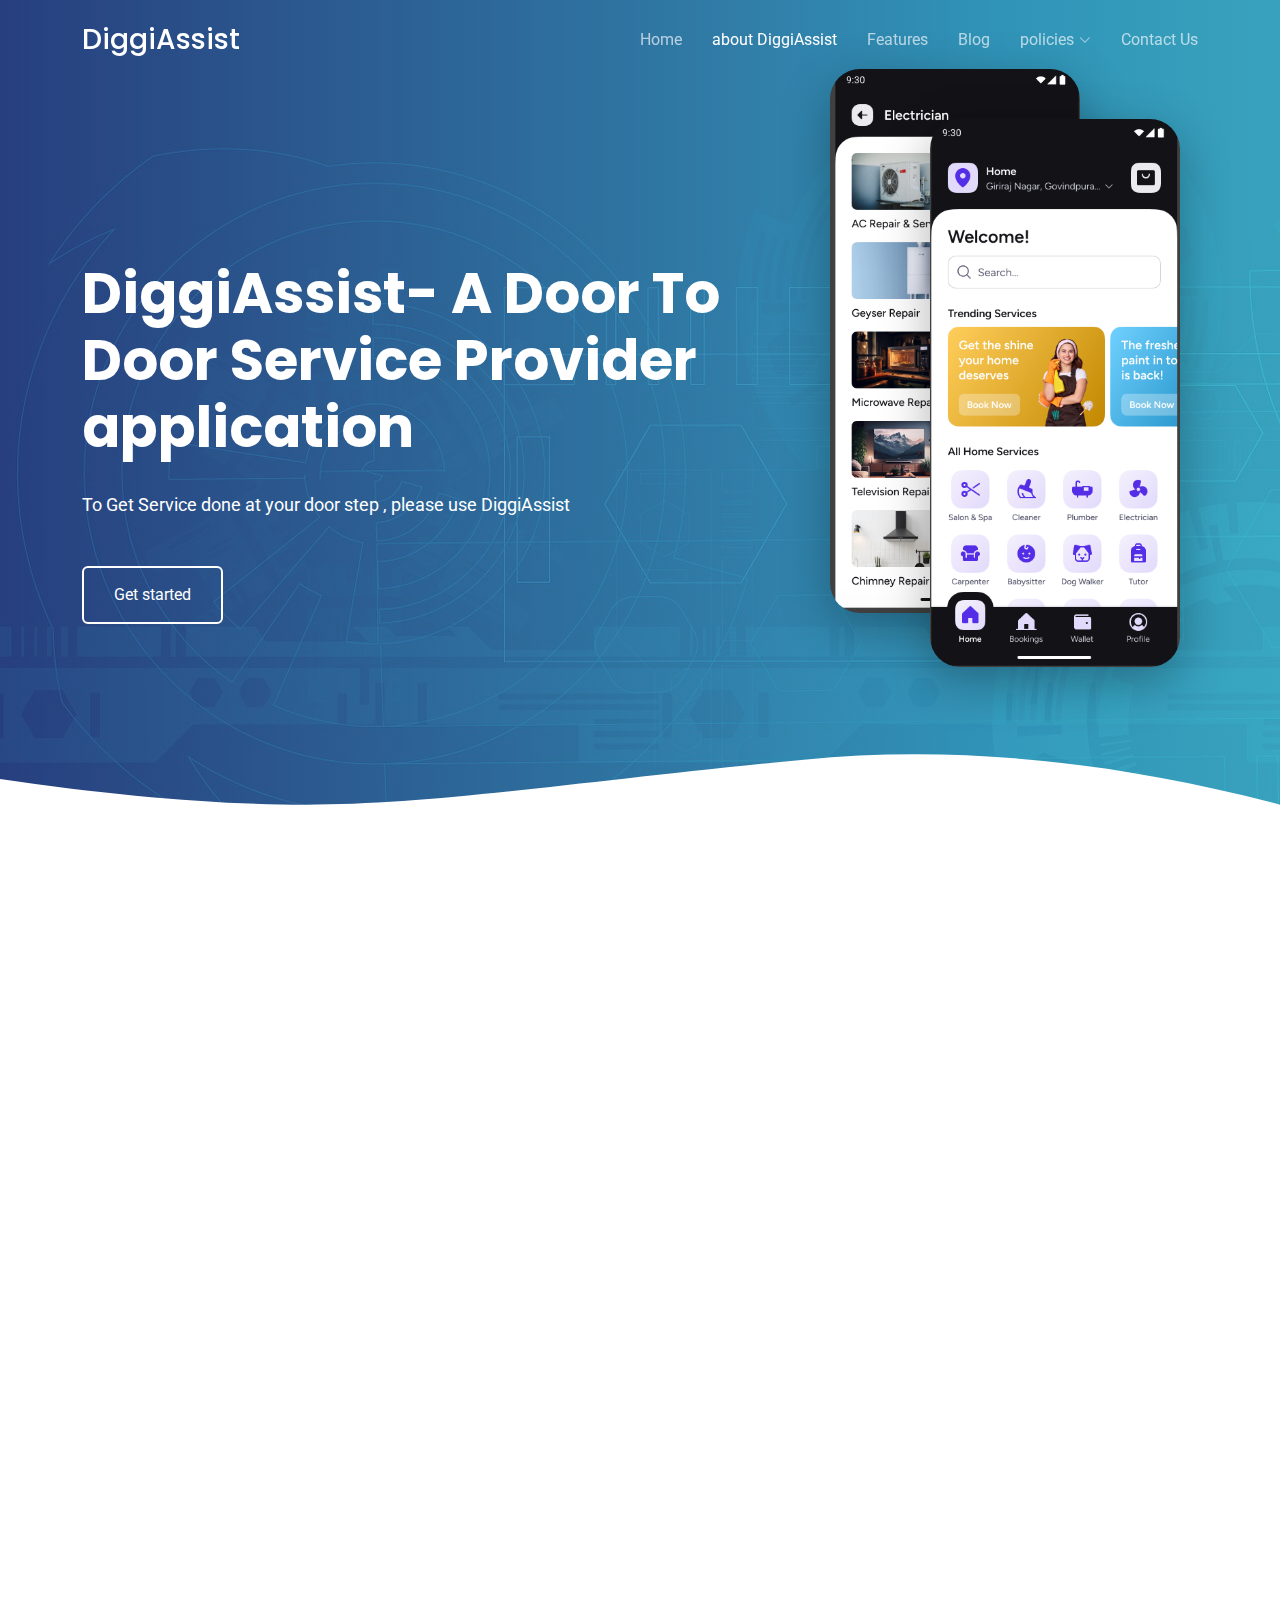
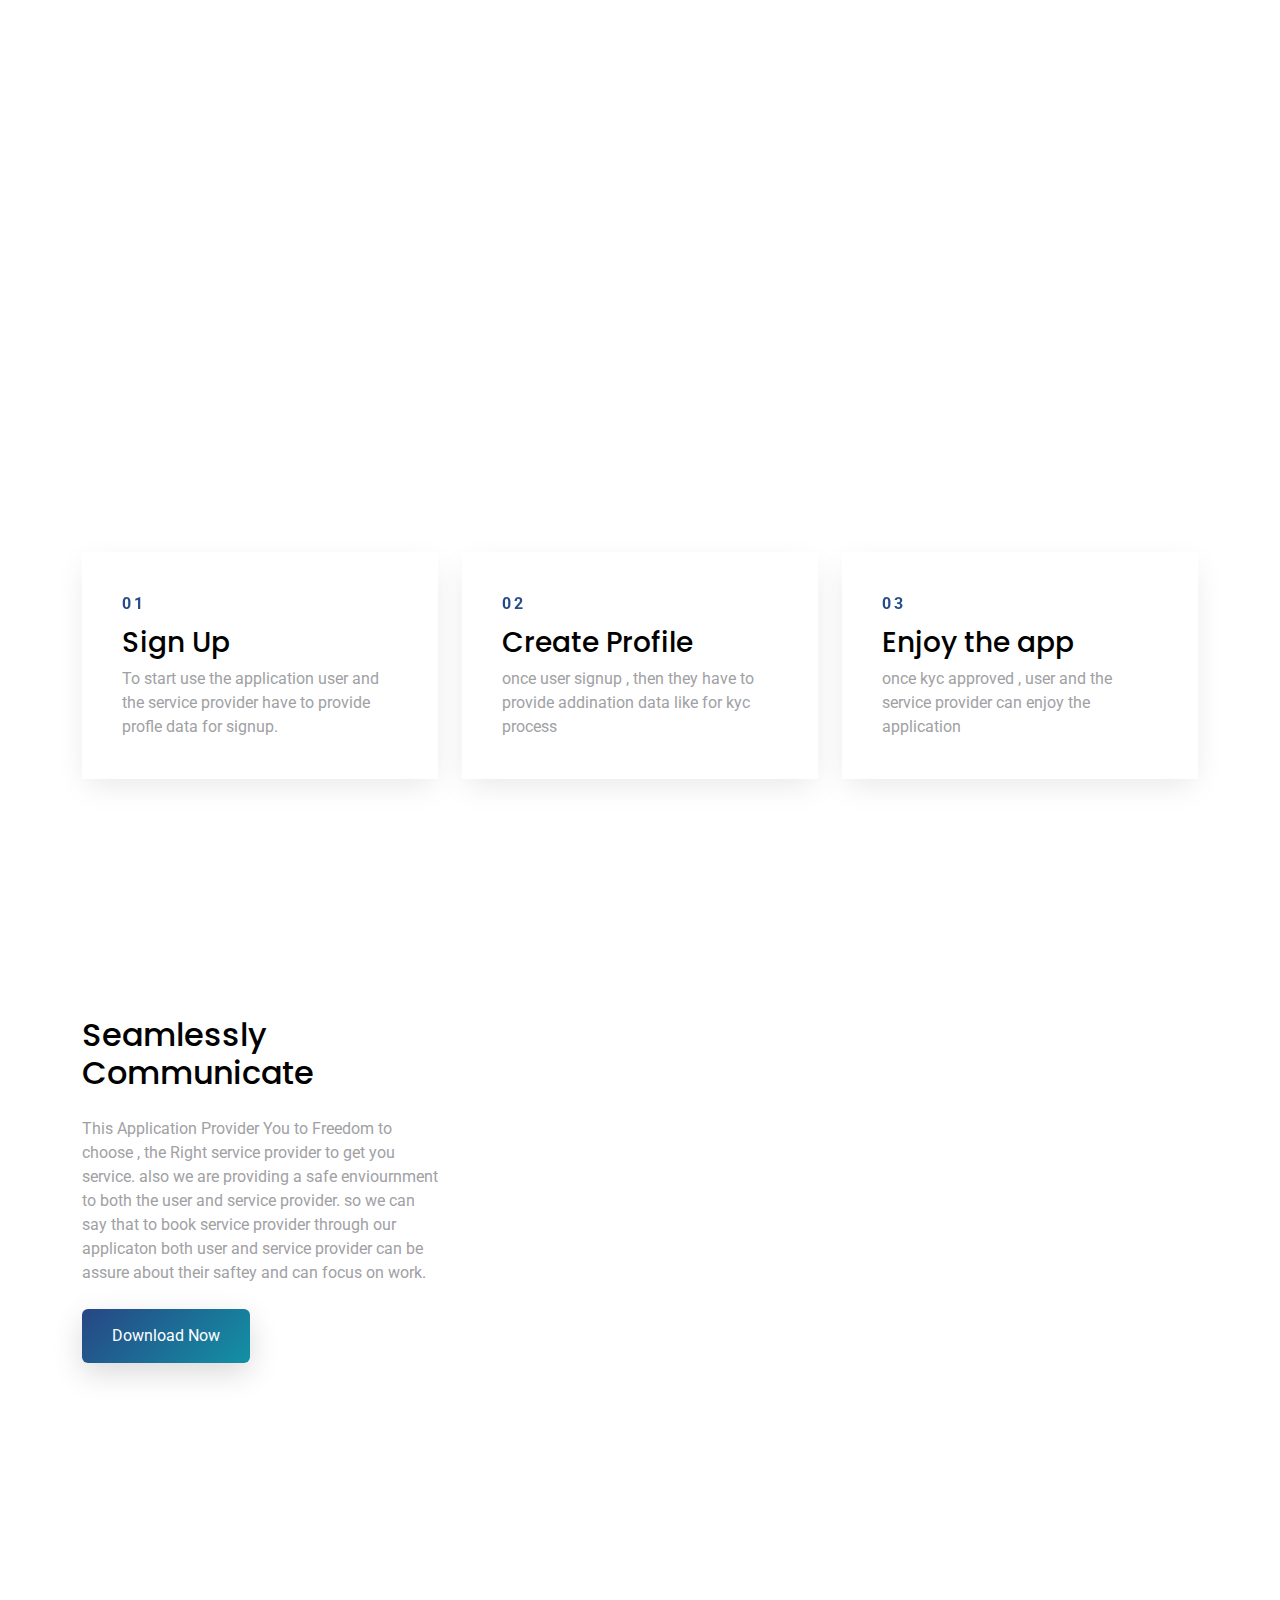
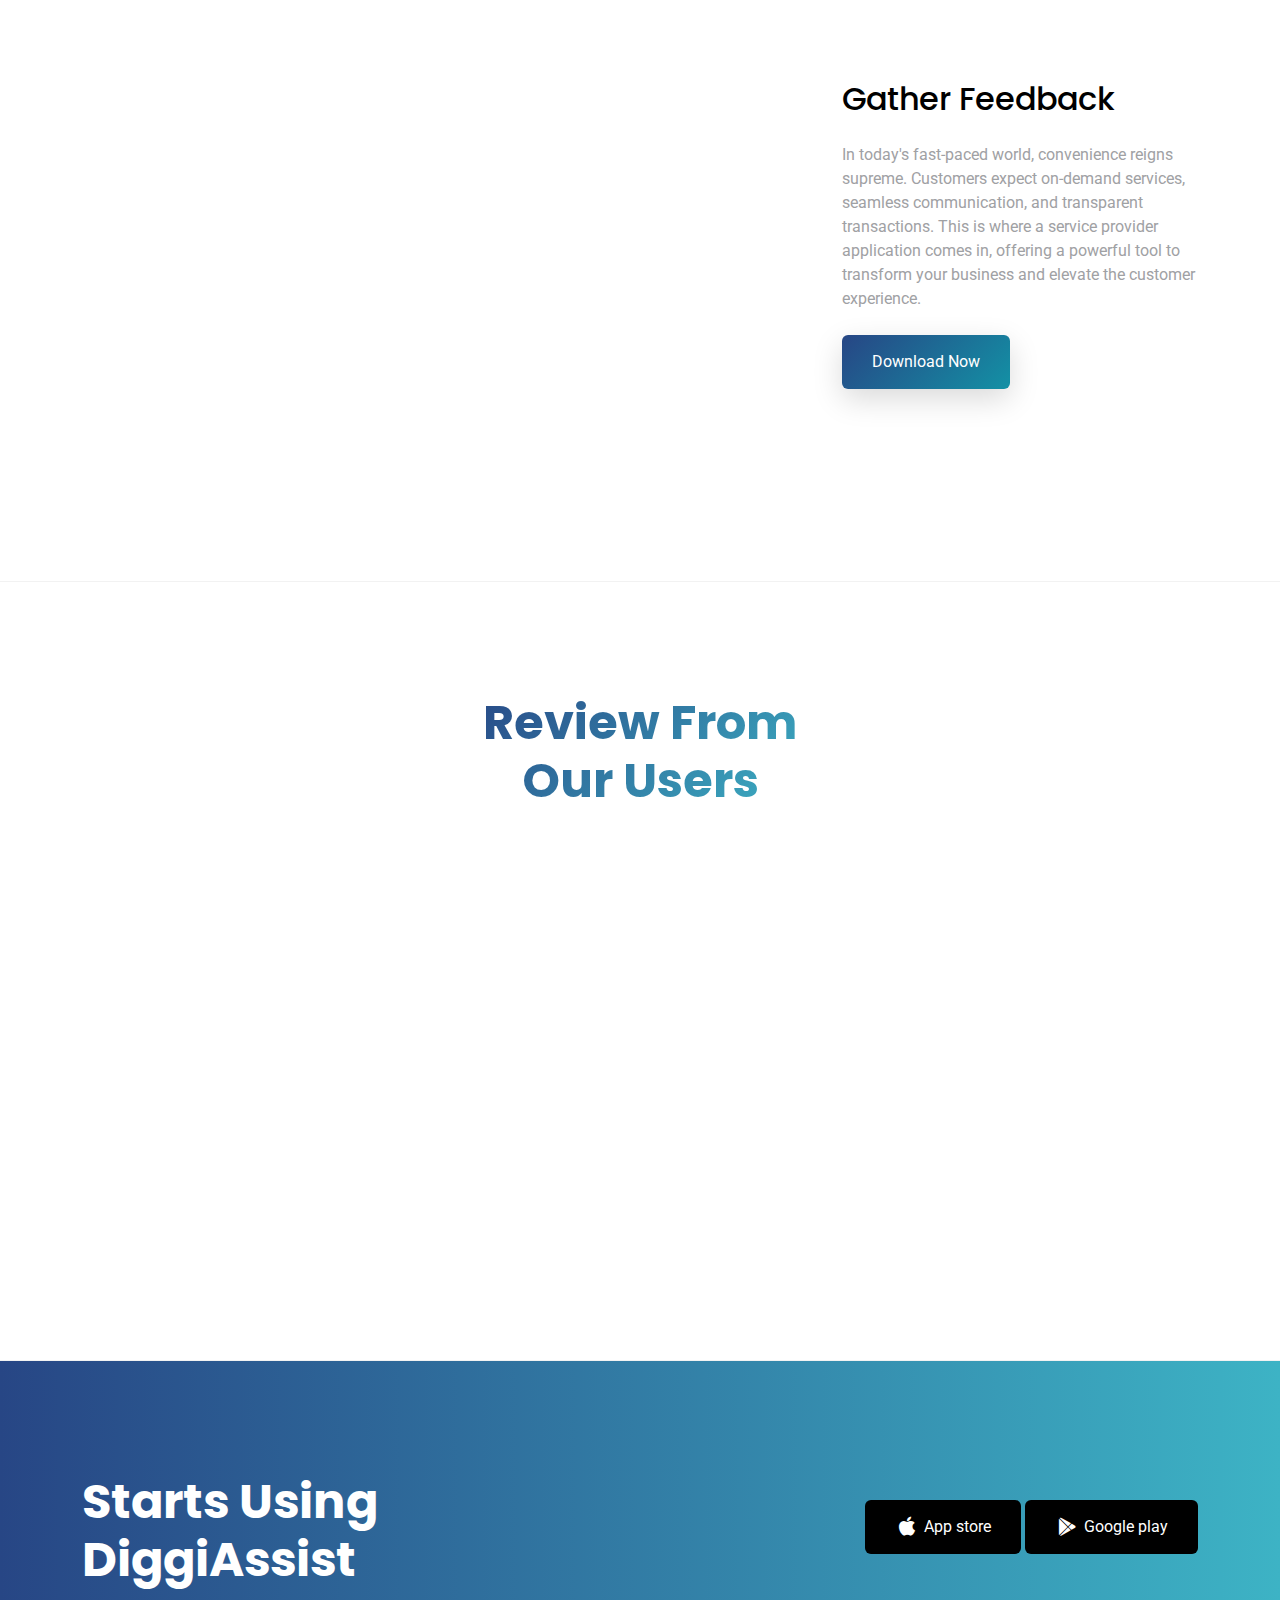
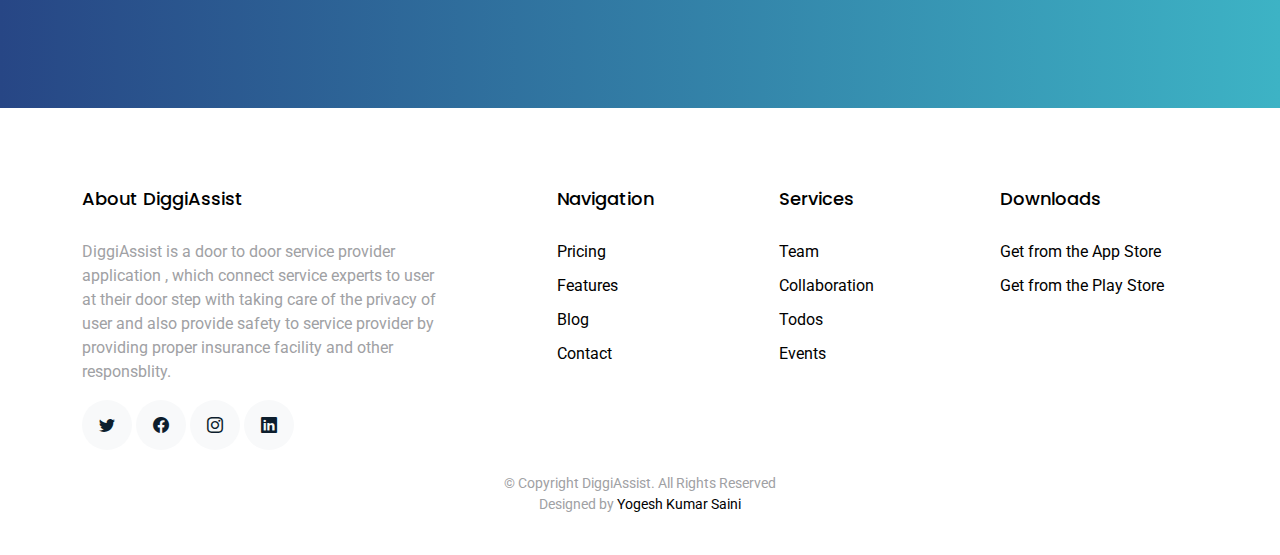
==== index.html @ 4aa97dc8 "uoad" ====
<!DOCTYPE html>
<html lang="en">

<head>
  <meta charset="utf-8">
  <meta content="width=device-width, initial-scale=1.0" name="viewport">

  <title>DiggiAssist - Index</title>
  <meta content="" name="description">
  <meta content="" name="keywords">

  <!-- Favicons -->
  <link href="assets/img/favicon.png" rel="icon">
  <link href="assets/img/apple-touch-icon.png" rel="apple-touch-icon">

  <!-- Google Fonts -->
  <link href="https://fonts.googleapis.com/css?family=Roboto:300,300i,400,400i,500,500i,600,600i,700,700i|Poppins:300,300i,400,400i,500,500i,600,600i,700,700i" rel="stylesheet">

  <!-- Vendor CSS Files -->
  <link href="assets/vendor/aos/aos.css" rel="stylesheet">
  <link href="assets/vendor/bootstrap/css/bootstrap.min.css" rel="stylesheet">
  <link href="assets/vendor/bootstrap-icons/bootstrap-icons.css" rel="stylesheet">
  <link href="assets/vendor/boxicons/css/boxicons.min.css" rel="stylesheet">
  <link href="assets/vendor/swiper/swiper-bundle.min.css" rel="stylesheet">

  <!-- Template Main CSS File -->
  <link href="assets/css/style.css" rel="stylesheet">

  <!-- =======================================================
  * Template Name: SoftLand
  * Template URL: https://bootstrapmade.com/softland-bootstrap-app-landing-page-template/
  * Updated: Mar 17 2024 with Bootstrap v5.3.3
  * Author: BootstrapMade.com
  * License: https://bootstrapmade.com/license/
  ======================================================== -->
</head>

<body>

  <!-- ======= Header ======= -->
  <header id="header" class="fixed-top d-flex align-items-center">
    <div class="container d-flex justify-content-between align-items-center">

      <div class="logo">
        <h1><a href="index1.html">DiggiAssist</a></h1>
        <!-- Uncomment below if you prefer to use an image logo -->
        <!-- <a href="index.html"><img src="assets/img/logo.png" alt="" class="img-fluid"></a>-->
      </div>

      <nav id="navbar" class="navbar">
        <ul>
          <li><a class="" href="index.html">Home</a></li>
          <li><a class="active" href="about DiggiAssist.html">about DiggiAssist</a></li>
          <li><a href="features1.html">Features</a></li>
          
          <li><a href="blog1.html">Blog</a></li>
          <li class="dropdown"><a href="#"><span>policies</span> <i class="bi bi-chevron-down"></i></a>
            
             <ul>  
              <li><a href="Terms and condition.html">Terms And Conditions</a></li>
              <li><a href="privacy-policies.html">Privacy Policies </a></li>
              <li><a href="refundandcancelation.pdf">Refund And Cancelation</a></li>
              <li><a href="shiping and delivery.html">Shiping And Delivery </a></li>
              <li><a href="cookies.html">cookies</a></li>
            </ul>
          </li>
          <li><a href="contact1.html">Contact Us</a></li>
        </ul>
        <i class="bi bi-list mobile-nav-toggle"></i>
      </nav><!-- .navbar -->

    </div>
  </header><!-- End Header -->

  <!-- ======= Hero Section ======= -->
  <section class="hero-section" id="hero">

    <div class="wave">

      <svg width="100%" height="355px" viewBox="0 0 1920 355" version="1.1" xmlns="http://www.w3.org/2000/svg" xmlns:xlink="http://www.w3.org/1999/xlink">
        <g id="Page-1" stroke="none" stroke-width="1" fill="none" fill-rule="evenodd">
          <g id="Apple-TV" transform="translate(0.000000, -402.000000)" fill="#FFFFFF">
            <path d="M0,439.134243 C175.04074,464.89273 327.944386,477.771974 458.710937,477.771974 C654.860765,477.771974 870.645295,442.632362 1205.9828,410.192501 C1429.54114,388.565926 1667.54687,411.092417 1920,477.771974 L1920,757 L1017.15166,757 L0,757 L0,439.134243 Z" id="Path"></path>
          </g>
        </g>
      </svg>

    </div>

    <div class="container">
      <div class="row align-items-center">
        <div class="col-12 hero-text-image">
          <div class="row">
            <div class="col-lg-8 text-center text-lg-start">
              <h1 data-aos="fade-right">DiggiAssist- A Door To Door Service Provider application</h1>
              <p class="mb-5" data-aos="fade-right" data-aos-delay="100">To Get Service done at your door step , please use DiggiAssist</p>
              <p data-aos="fade-right" data-aos-delay="200" data-aos-offset="-500"><a href="#" class="btn btn-outline-white">Get started</a></p>
            </div>
            <div class="col-lg-4 iphone-wrap">
              <img src="assets/img/phone_1.png" alt="Image" class="phone-1" data-aos="fade-right">
              <img src="assets/img/phone_2.png" alt="Image" class="phone-2" data-aos="fade-right" data-aos-delay="200">
            </div>
          </div>
        </div>
      </div>
    </div>

  </section><!-- End Hero -->

  <main id="main">

    <!-- ======= Home Section ======= -->
    <section class="section">
      <div class="container">

        <div class="row justify-content-center text-center mb-5">
          <div class="col-md-5" data-aos="fade-up">
            <h2 class="section-heading">Save your time to using DiggiAssist</h2>
          </div>
        </div>

        <div class="row">
          <div class="col-md-4" data-aos="fade-up" data-aos-delay="">
            <div class="feature-1 text-center">
              <div class="wrap-icon icon-1">
                <i class="bi bi-people"></i>
              </div>
              <h3 class="mb-3">Explore Our Team</h3>
              <p>Our Team is dedicated To Provide Best And Secure service to customer and providing work to service proiders</p>
            </div>
          </div>
          <div class="col-md-4" data-aos="fade-up" data-aos-delay="100">
            <div class="feature-1 text-center">
              <div class="wrap-icon icon-1">
                <i class="bi bi-brightness-high"></i>
              </div>
              <h3 class="mb-3">Digital Whiteboard</h3>
              <p>Our Aim to provide a safe enviournment to both the user and service provider.</p>
            </div>
          </div>
          <div class="col-md-4" data-aos="fade-up" data-aos-delay="200">
            <div class="feature-1 text-center">
              <div class="wrap-icon icon-1">
                <i class="bi bi-bar-chart"></i>
              </div>
              <h3 class="mb-3">Design To Development</h3>
              <p>Now user don't need to go any where to get service done , they can avail at door step.</p>
            </div>
          </div>
        </div>

      </div>
    </section>

    <section class="section">

      <div class="container">
        <div class="row justify-content-center text-center mb-5" data-aos="fade">
          <div class="col-md-6 mb-5">
            <img src="assets/img/undraw_svg_1.svg" alt="Image" class="img-fluid">
          </div>
        </div>

        <div class="row">
          <div class="col-md-4">
            <div class="step">
              <span class="number">01</span>
              <h3>Sign Up</h3>
              <p>To start use the application user and the service provider have to provide profle data for signup. </p>
            </div>
          </div>
          <div class="col-md-4">
            <div class="step">
              <span class="number">02</span>
              <h3>Create Profile</h3>
              <p>once user signup , then they have to provide addination data like for kyc process</p>
            </div>
          </div>
          <div class="col-md-4">
            <div class="step">
              <span class="number">03</span>
              <h3>Enjoy the app</h3>
              <p>once kyc approved , user and the service provider can enjoy the application</p>
            </div>
          </div>
        </div>
      </div>

    </section>

    <section class="section">
      <div class="container">
        <div class="row align-items-center">
          <div class="col-md-4 me-auto">
            <h2 class="mb-4">Seamlessly Communicate</h2>
            <p class="mb-4">This Application Provider You to Freedom to choose , the Right service provider to get you service.  also we are providing a safe enviournment to both the user and service provider. so we can say that to book service provider through our applicaton both user and service provider can be assure about their saftey and can focus on work.</p>
            <p><a href="#" class="btn btn-primary">Download Now</a></p>
          </div>
          <div class="col-md-6" data-aos="fade-left">
            <img src="assets/img/undraw_svg_2.svg" alt="Image" class="img-fluid">
          </div>
        </div>
      </div>
    </section>

    <section class="section">
      <div class="container">
        <div class="row align-items-center">
          <div class="col-md-4 ms-auto order-2">
            <h2 class="mb-4">Gather Feedback</h2>
            <p class="mb-4">In today's fast-paced world, convenience reigns supreme. Customers expect on-demand services, seamless communication, and transparent transactions. This is where a service provider application comes in, offering a powerful tool to transform your business and elevate the customer experience.</p>
            <p><a href="#" class="btn btn-primary">Download Now</a></p>
          </div>
          <div class="col-md-6" data-aos="fade-right">
            <img src="assets/img/undraw_svg_3.svg" alt="Image" class="img-fluid">
          </div>
        </div>
      </div>
    </section>

    <!-- ======= Testimonials Section ======= -->
    <section class="section border-top border-bottom">
      <div class="container">
        <div class="row justify-content-center text-center mb-5">
          <div class="col-md-4">
            <h2 class="section-heading">Review From Our Users</h2>
          </div>
        </div>
        <div class="row justify-content-center text-center">
          <div class="col-md-7">

            <div class="testimonials-slider swiper" data-aos="fade-up" data-aos-delay="100">
              <div class="swiper-wrapper">

                <div class="swiper-slide">
                  <div class="review text-center">
                    <p class="stars">
                      <span class="bi bi-star-fill"></span>
                      <span class="bi bi-star-fill"></span>
                      <span class="bi bi-star-fill"></span>
                      <span class="bi bi-star-fill"></span>
                      <span class="bi bi-star-fill muted"></span>
                    </p>
                    <h3>Excellent App!</h3>
                    <blockquote>
                      <p> This is a great app in the age of today, evrything is going to be automaticaly and the best part is that , this app doesn't work on commission , and that be gonna positive part of system. also this applictaon take care of user and service provider by providing safty and privacy.</p>
                    </blockquote>

                    <p class="review-user">
                      <img src="assets/img/person_1.jpg" alt="Image" class="img-fluid rounded-circle mb-3">
                      <span class="d-block">
                        <span class="text-black">Jean Doe</span>, &mdash; App User
                      </span>
                    </p>

                  </div>
                </div><!-- End testimonial item -->

                <div class="swiper-slide">
                  <div class="review text-center">
                    <p class="stars">
                      <span class="bi bi-star-fill"></span>
                      <span class="bi bi-star-fill"></span>
                      <span class="bi bi-star-fill"></span>
                      <span class="bi bi-star-fill"></span>
                      <span class="bi bi-star-fill muted"></span>
                    </p>
                    <h3>This App is easy to use!</h3>
                    <blockquote>
                      <p>Application is designed in such a way that , any user can access the service and also any service provider can use of it. the best part of the app is , doesn't work on commission system , and i think that's is a great work.</p>
                    </blockquote>

                    <p class="review-user">
                      <img src="assets/img/person_2.jpg" alt="Image" class="img-fluid rounded-circle mb-3">
                      <span class="d-block">
                        <span class="text-black">Johan Smith</span>, &mdash; App User
                      </span>
                    </p>

                  </div>
                </div><!-- End testimonial item -->

                <div class="swiper-slide">
                  <div class="review text-center">
                    <p class="stars">
                      <span class="bi bi-star-fill"></span>
                      <span class="bi bi-star-fill"></span>
                      <span class="bi bi-star-fill"></span>
                      <span class="bi bi-star-fill"></span>
                      <span class="bi bi-star-fill muted"></span>
                    </p>
                    <h3>Awesome functionality!</h3>
                    <blockquote>
                      <p>Functionality of the application is preety much better then all the other competator , very user friendly application and also faster service provider with all the saftey and privacy. i like the app very much.</p>
                    </blockquote>

                    <p class="review-user">
                      <img src="assets/img/person_3.jpg" alt="Image" class="img-fluid rounded-circle mb-3">
                      <span class="d-block">
                        <span class="text-black">Jean Thunberg</span>, &mdash; App User
                      </span>
                    </p>

                  </div>
                </div><!-- End testimonial item -->

              </div>
              <div class="swiper-pagination"></div>
            </div>
          </div>
        </div>
      </div>
    </section><!-- End Testimonials Section -->

    <!-- ======= CTA Section ======= -->
    <section class="section cta-section">
      <div class="container">
        <div class="row align-items-center">
          <div class="col-md-6 me-auto text-center text-md-start mb-5 mb-md-0">
            <h2>Starts Using DiggiAssist</h2>
          </div>
          <div class="col-md-5 text-center text-md-end">
            <p><a href="#" class="btn d-inline-flex align-items-center"><i class="bx bxl-apple"></i><span>App store</span></a> <a href="#" class="btn d-inline-flex align-items-center"><i class="bx bxl-play-store"></i><span>Google play</span></a></p>
          </div>
        </div>
      </div>
    </section><!-- End CTA Section -->

  </main><!-- End #main -->

  <!-- ======= Footer ======= -->
  <footer class="footer" role="contentinfo">
    <div class="container">
      <div class="row">
        <div class="col-md-4 mb-4 mb-md-0">
          <h3>About DiggiAssist</h3>
          <p>DiggiAssist is  a door to door service provider application , which connect service experts to user at their door step with taking care of the privacy of user and also provide safety to service provider by providing proper insurance facility and other responsblity.</p>
          <p class="social">
            <a href="https://x.com/DIGITALWAVEI?s=09"><span class="bi bi-twitter"></span></a>
            <a href="https://www.facebook.com/profile.php?id=61555750777373&mibextid=ZbWKwL"><span class="bi bi-facebook"></span></a>
            <a href="https://www.instagram.com/digital_wave_it?igsh=MWczNmkwZnZobHl3Yw=="><span class="bi bi-instagram"></span></a>
            <a href="https://www.linkedin.com/company/102548376/admin/?lipi=urn%3Ali%3Apage%3Ad_flagship3_feed%3Bjs6SmrUKQ1G0FUFpfQkkgg%3D%3D"><span class="bi bi-linkedin"></span></a>
          </p>
        </div>
        <div class="col-md-7 ms-auto">
          <div class="row site-section pt-0">
            <div class="col-md-4 mb-4 mb-md-0">
              <h3>Navigation</h3>
              <ul class="list-unstyled">
                <li><a href="#">Pricing</a></li>
                <li><a href="#">Features</a></li>
                <li><a href="#">Blog</a></li>
                <li><a href="#">Contact</a></li>
              </ul>
            </div>
            <div class="col-md-4 mb-4 mb-md-0">
              <h3>Services</h3>
              <ul class="list-unstyled">
                <li><a href="#">Team</a></li>
                <li><a href="#">Collaboration</a></li>
                <li><a href="#">Todos</a></li>
                <li><a href="#">Events</a></li>
              </ul>
            </div>
            <div class="col-md-4 mb-4 mb-md-0">
              <h3>Downloads</h3>
              <ul class="list-unstyled">
                <li><a href="#">Get from the App Store</a></li>
                <li><a href="#">Get from the Play Store</a></li>
              </ul>
            </div>
          </div>
        </div>
      </div>

      <div class="row justify-content-center text-center">
        <div class="col-md-7">
          <p class="copyright">&copy; Copyright DiggiAssist. All Rights Reserved</p>
          <div class="credits">
            <!--
            All the links in the footer should remain intact.
            You can delete the links only if you purchased the pro version.
            Licensing information: https://bootstrapmade.com/license/
            Purchase the pro version with working PHP/AJAX contact form: https://bootstrapmade.com/buy/?theme=SoftLand
          -->
            Designed by <a href="#">Yogesh Kumar Saini</a>
          </div>
        </div>
      </div>

    </div>
  </footer>

  <a href="#" class="back-to-top d-flex align-items-center justify-content-center"><i class="bi bi-arrow-up-short"></i></a>

  <!-- Vendor JS Files -->
  <script src="assets/vendor/aos/aos.js"></script>
  <script src="assets/vendor/bootstrap/js/bootstrap.bundle.min.js"></script>
  <script src="assets/vendor/swiper/swiper-bundle.min.js"></script>
  <script src="assets/vendor/php-email-form/validate.js"></script>

  <!-- Template Main JS File -->
  <script src="assets/js/main.js"></script>

</body>

</html>
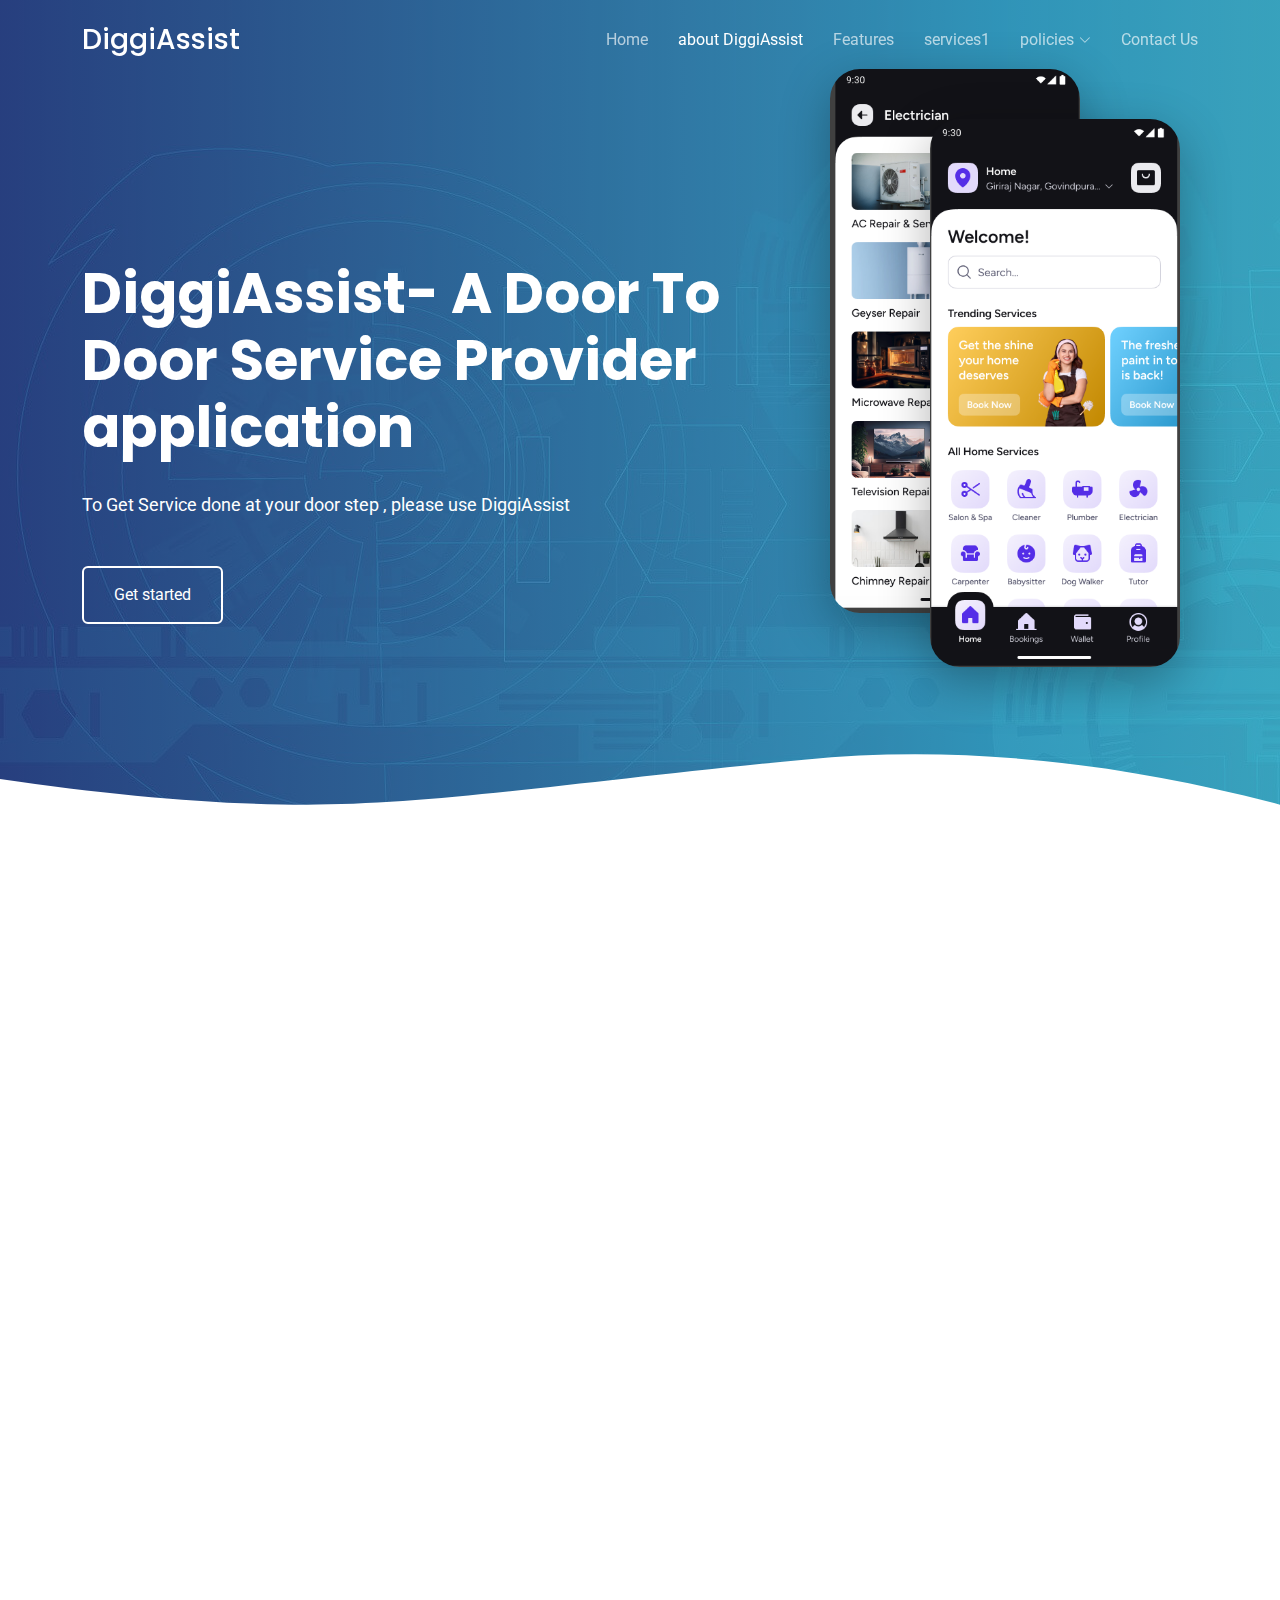
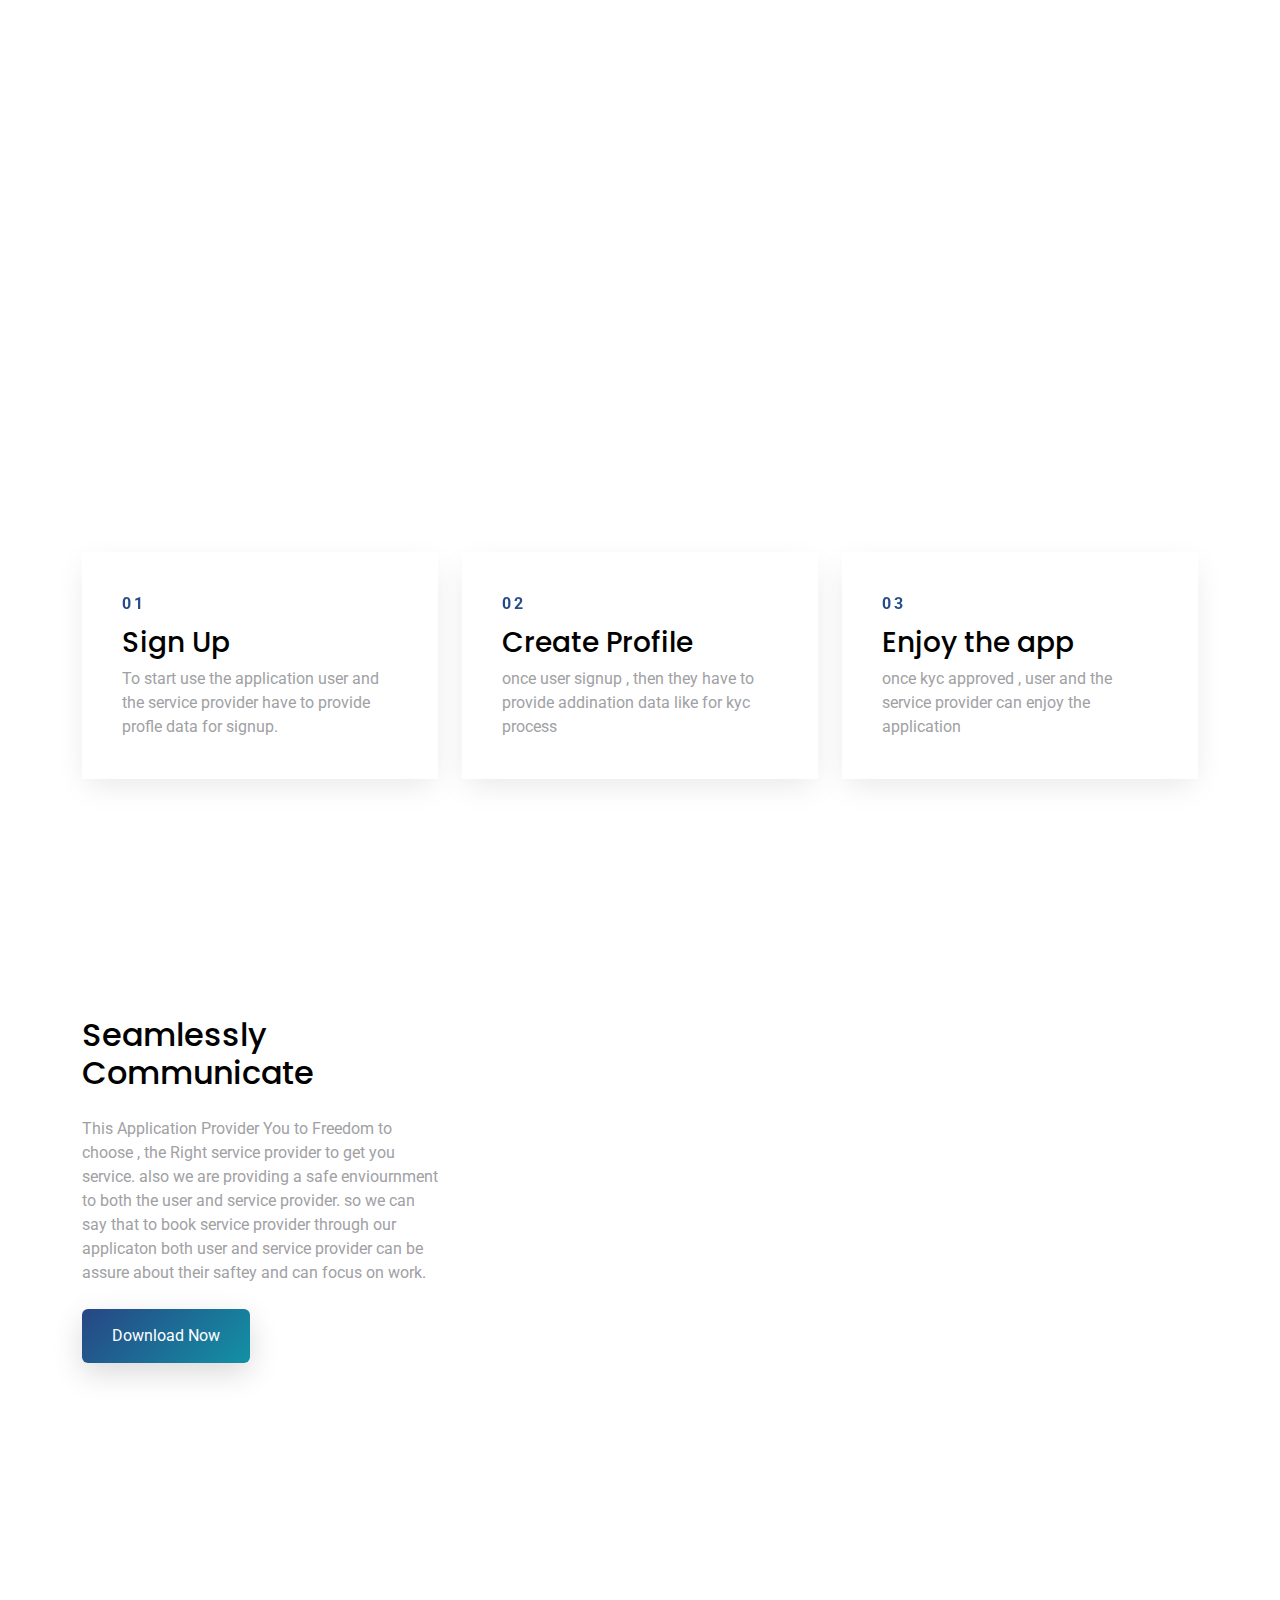
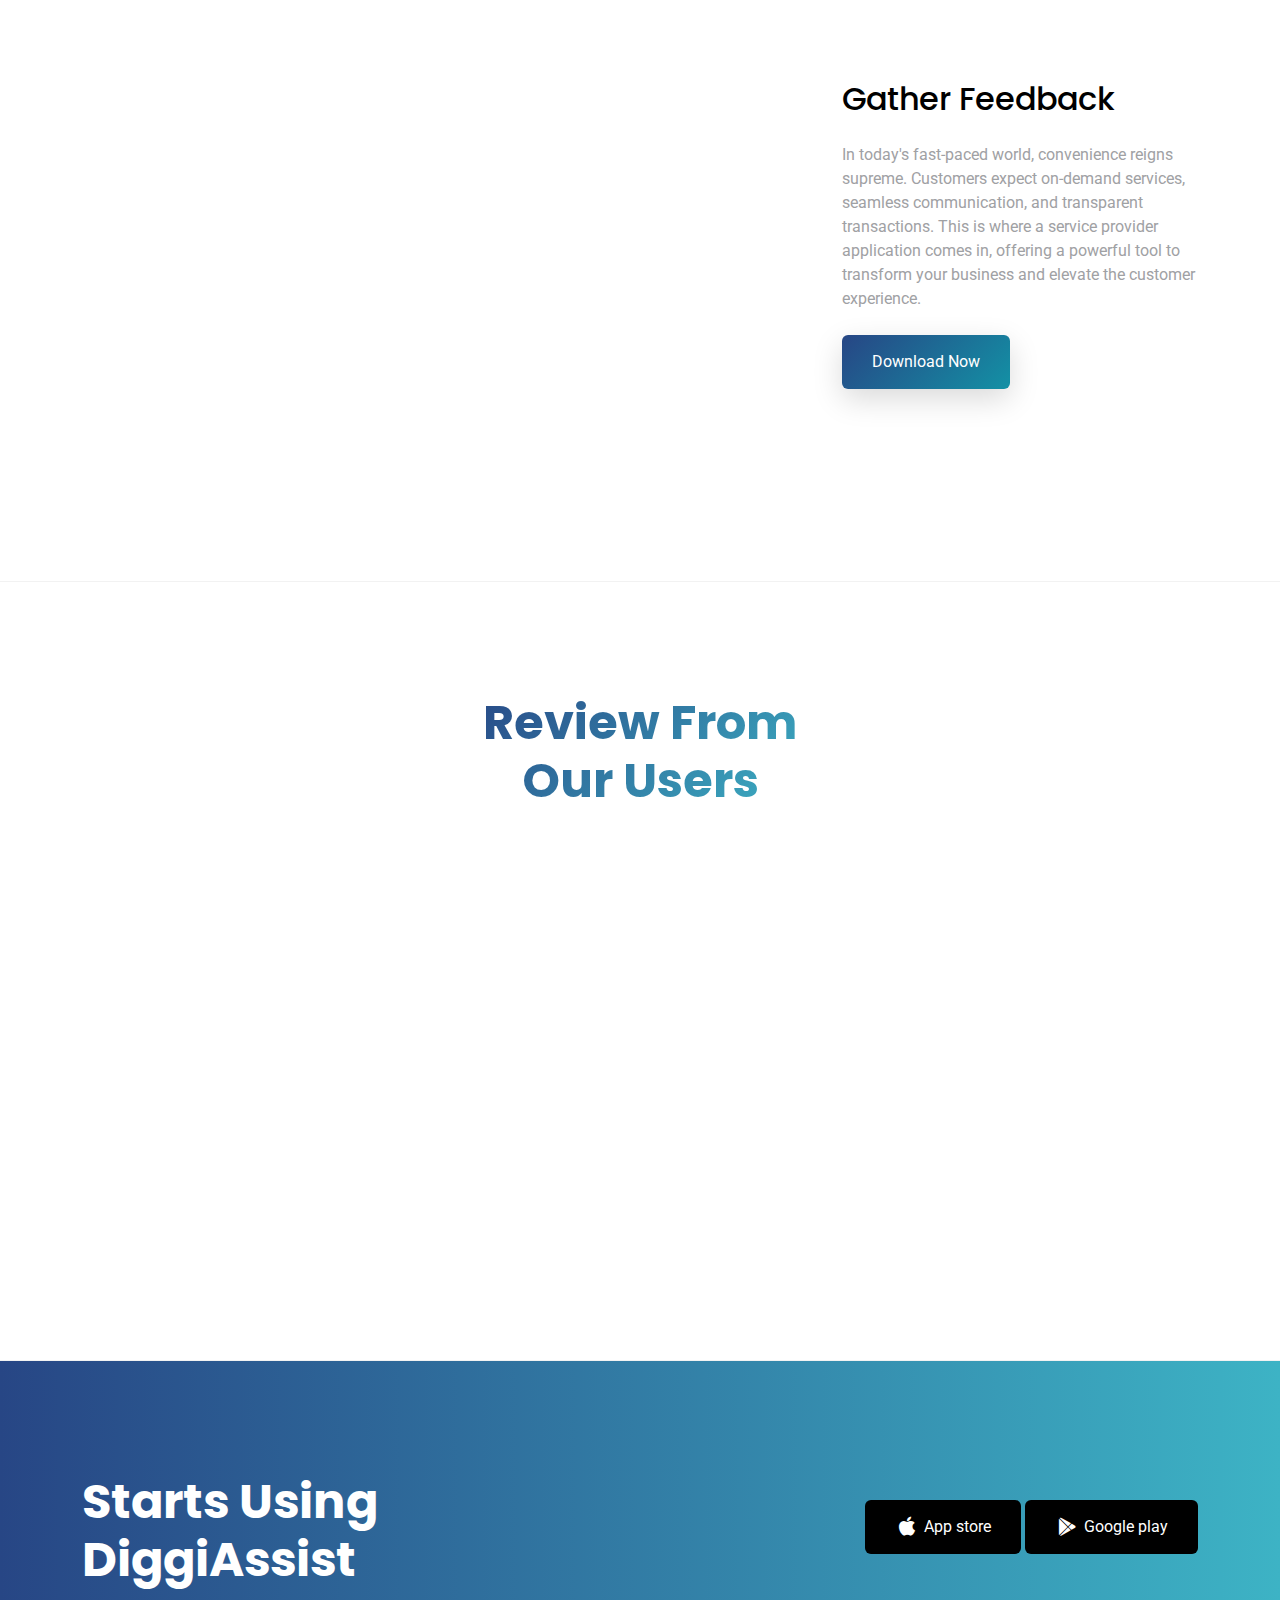
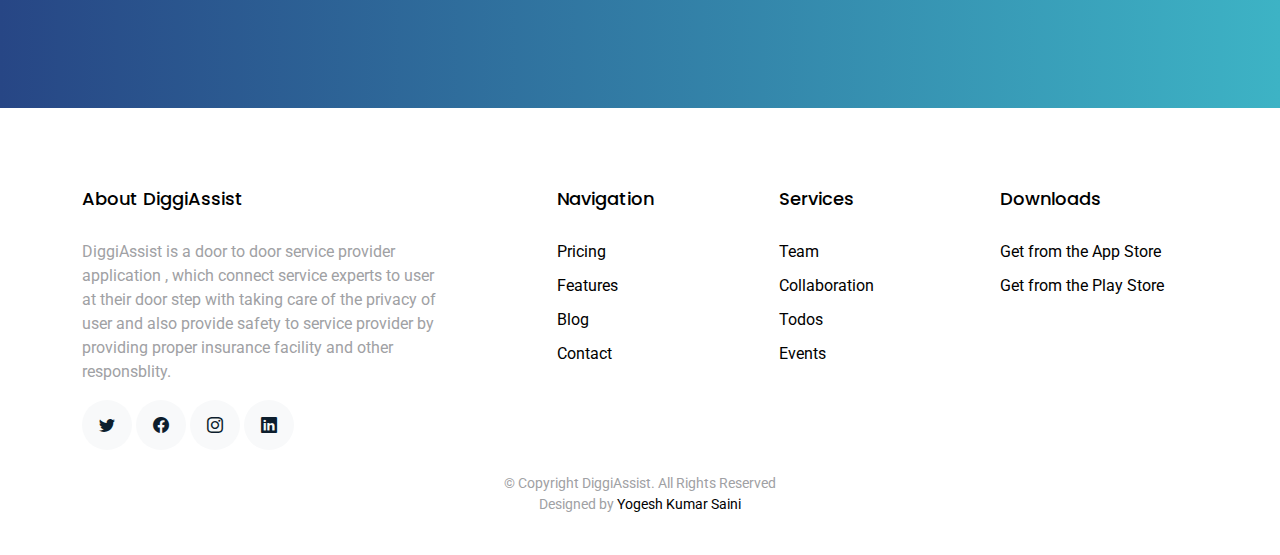
==== commit 941ce637: "sectionnamechange" ====
--- a/index.html
+++ b/index.html
@@ -53,7 +53,7 @@
           <li><a class="active" href="about DiggiAssist.html">about DiggiAssist</a></li>
           <li><a href="features1.html">Features</a></li>
           
-          <li><a href="blog1.html">Blog</a></li>
+          <li><a href="blog1.html">services1</a></li>
           <li class="dropdown"><a href="#"><span>policies</span> <i class="bi bi-chevron-down"></i></a>
             
              <ul>  
--- a/assets/css/style.css
+++ b/assets/css/style.css
@@ -1032,4 +1032,23 @@
 
 .social a i {
   line-height: 0;
+}
+
+
+/* Container styling */
+.post-entry {
+  width: 250px; /* Adjust as needed */
+  height: 500px;
+
+}
+
+/* Image styling */
+.post-entry img {
+  width: 250px;
+  height: 250px;
+  border-radius: 5px;
+  transition: transform 0.3s ease;
+}
+.post-entry img:hover {
+  transform: scale(1.1); /* Zoom in by 10% */
 }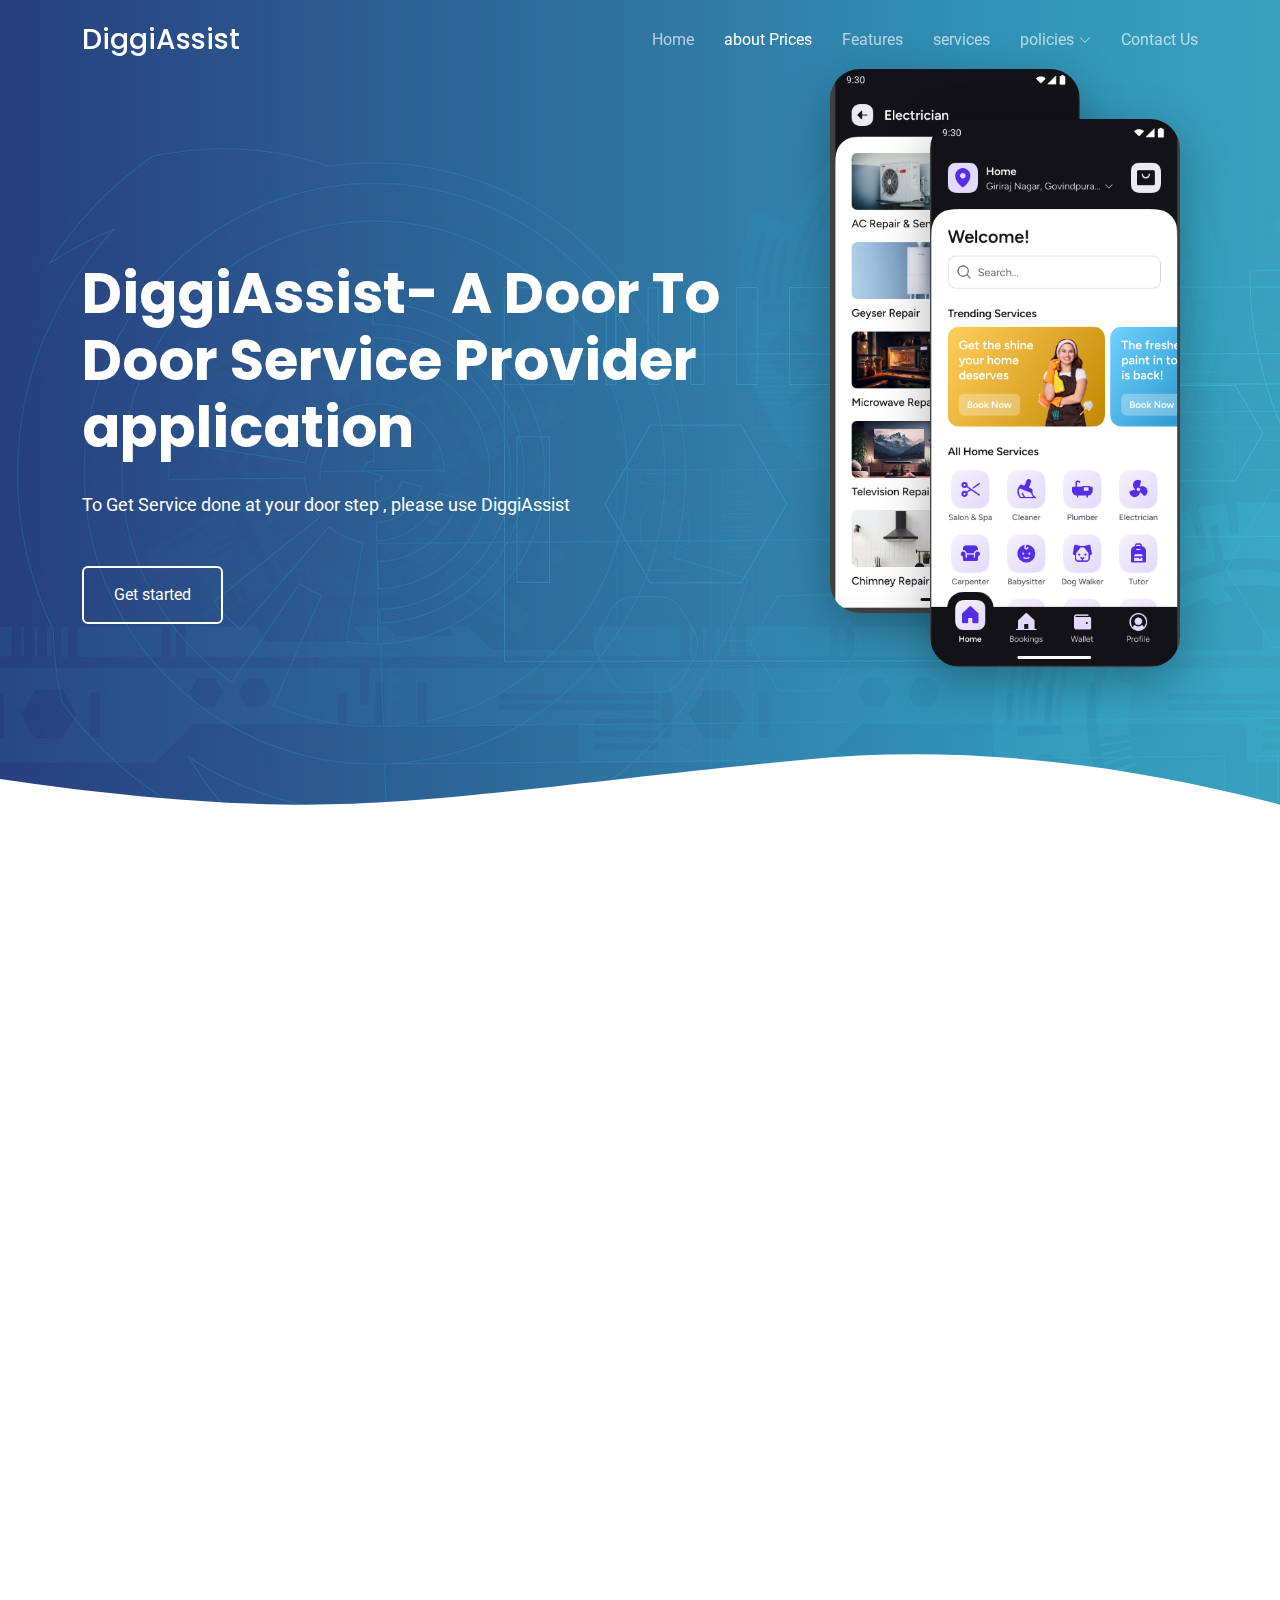
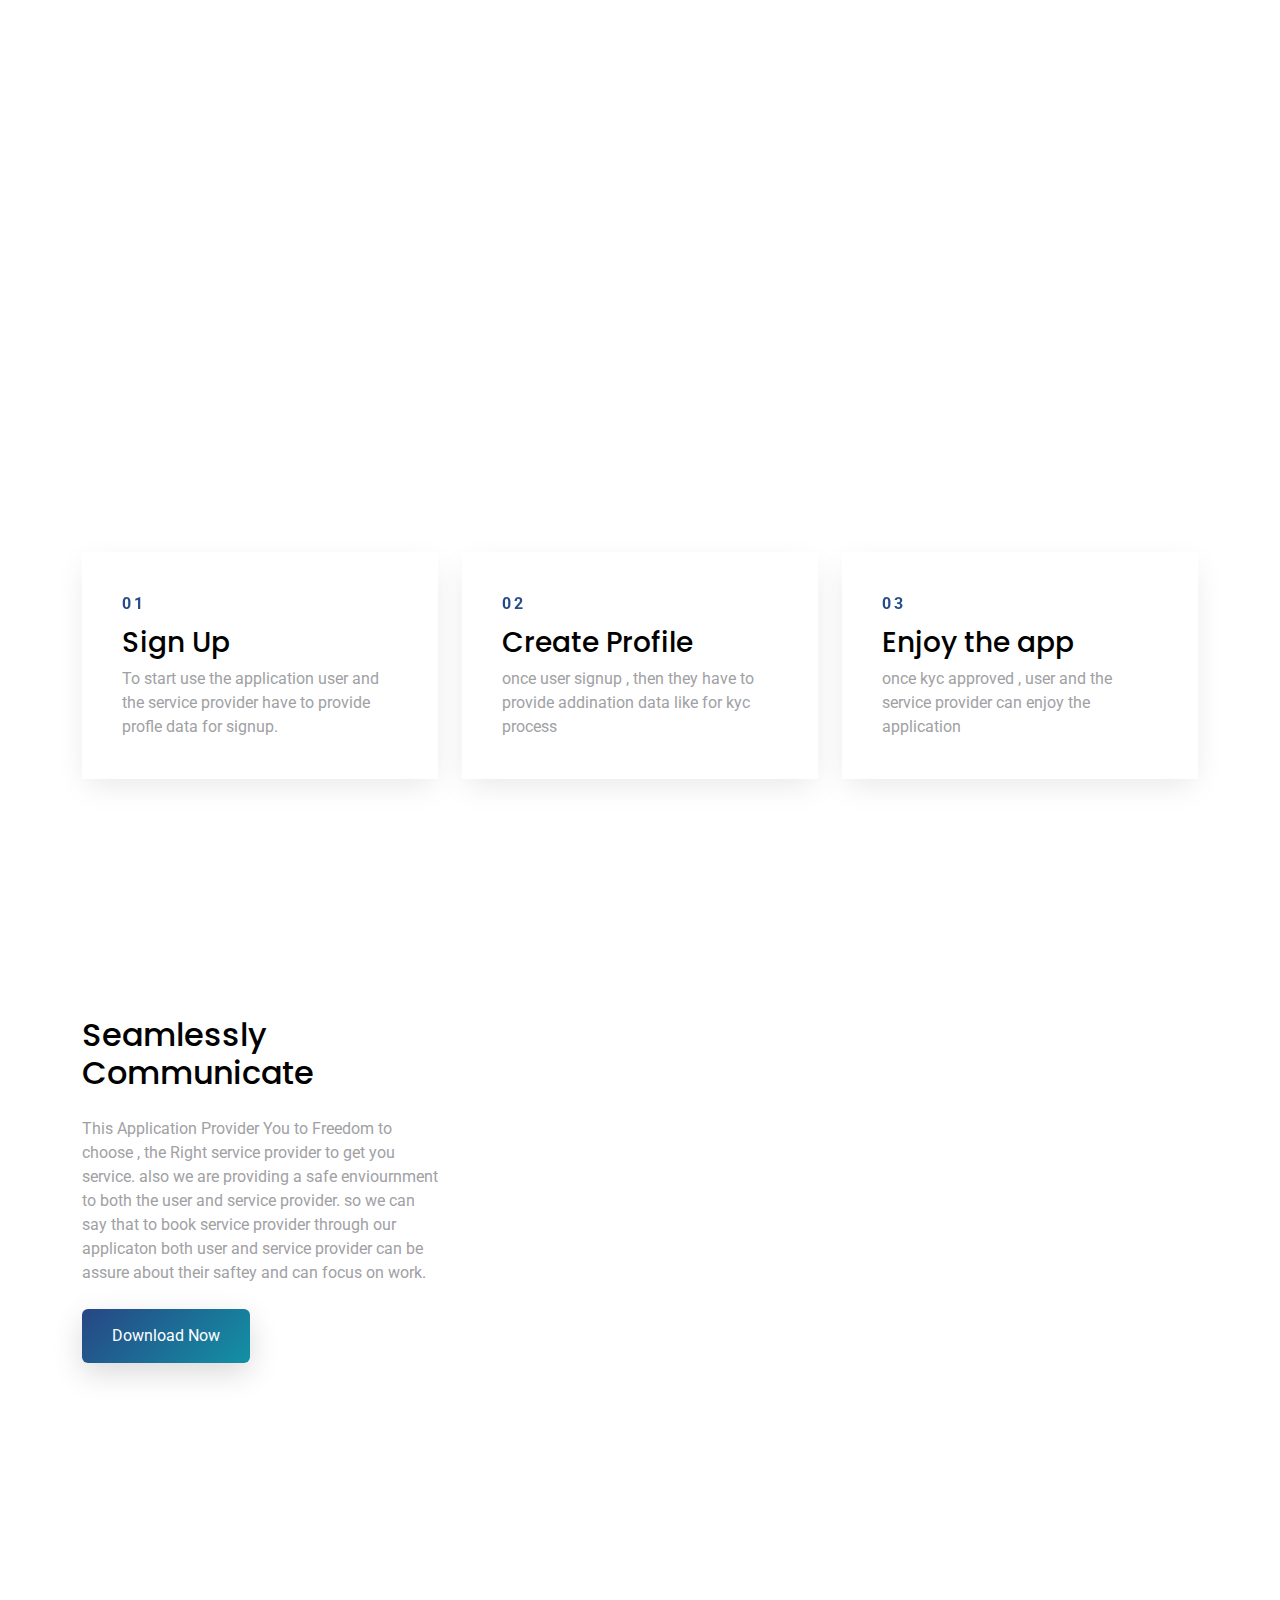
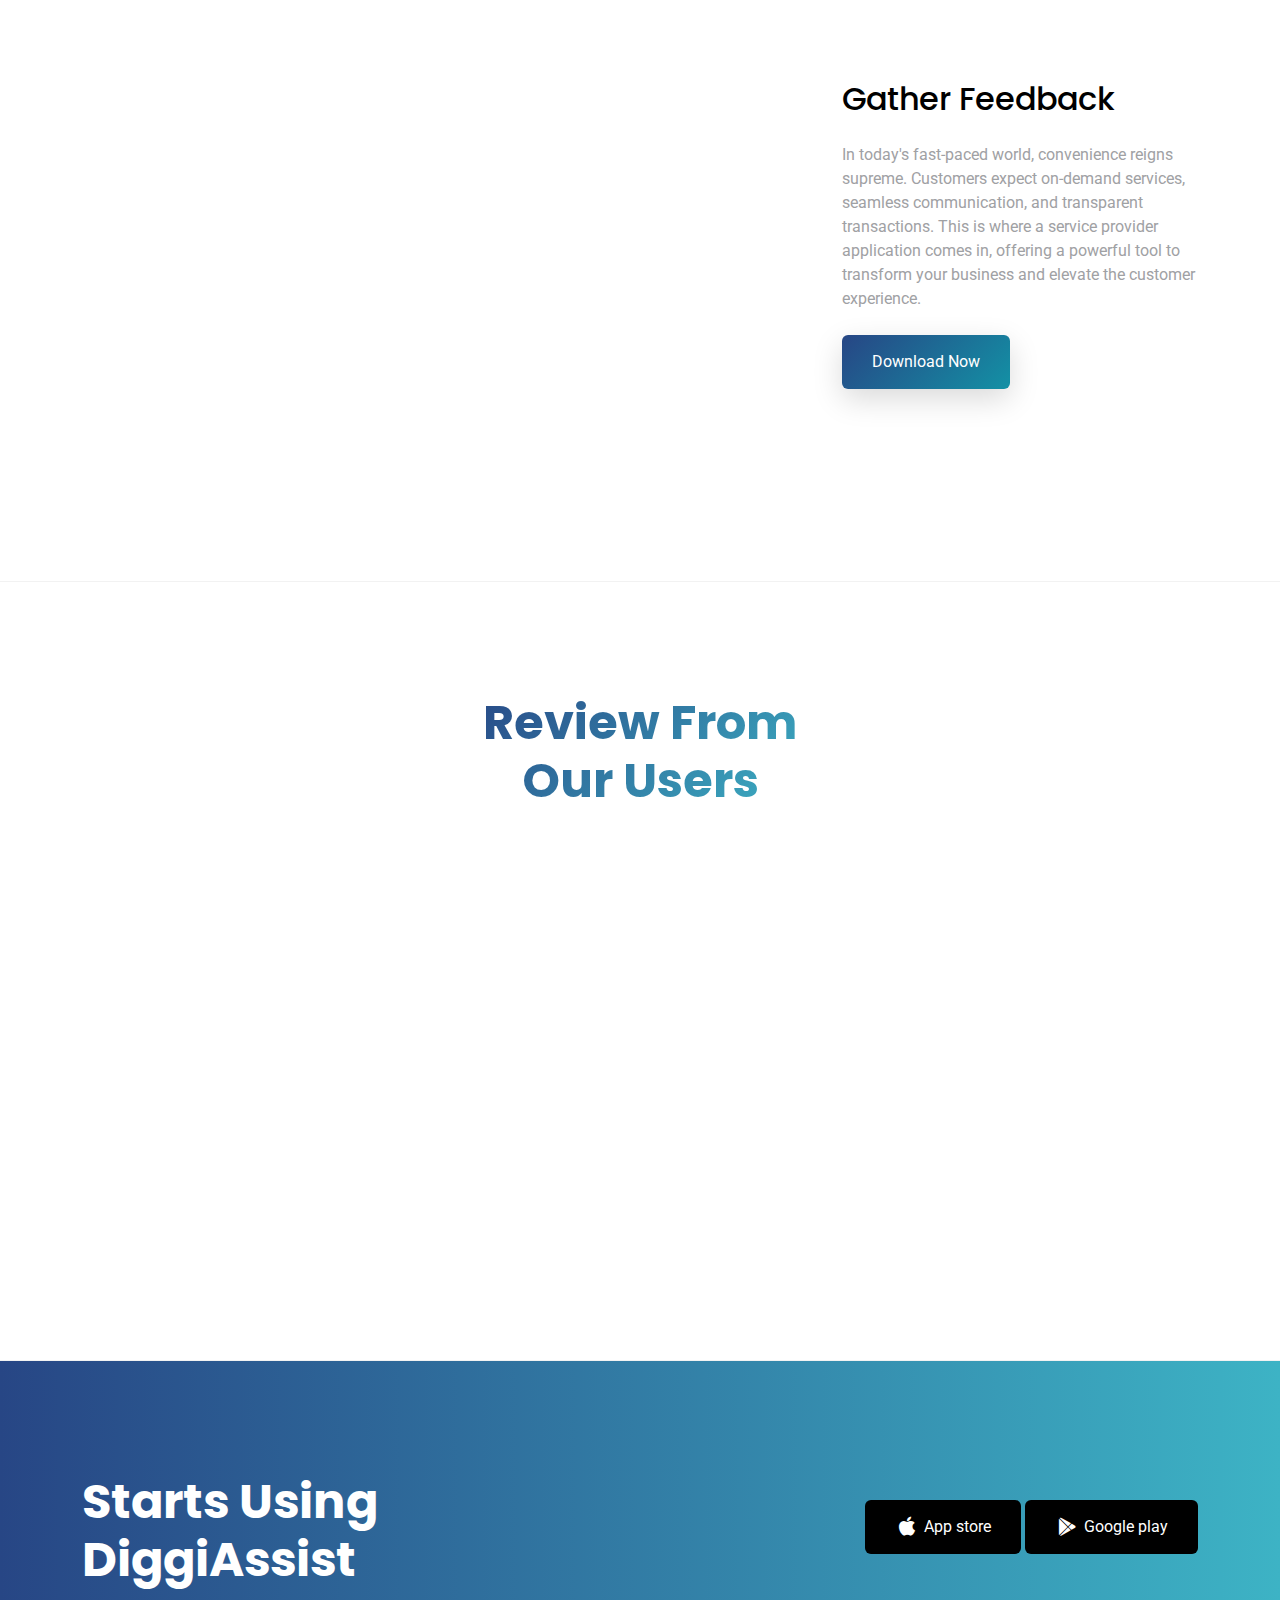
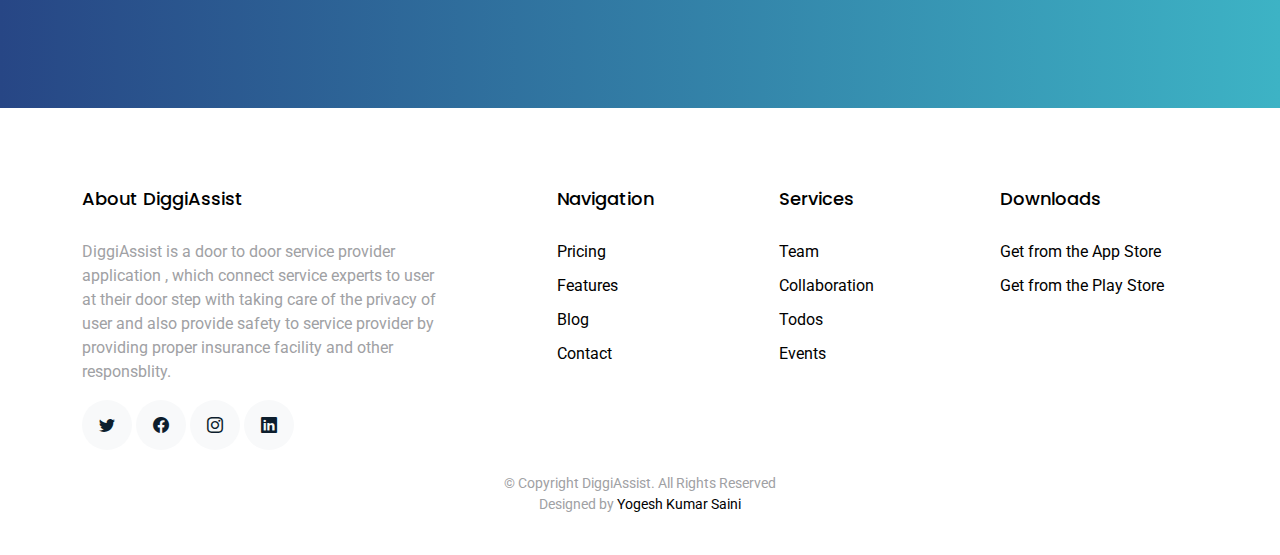
==== commit 0a5c0753: "kasam se last upudate" ====
--- a/index.html
+++ b/index.html
@@ -42,24 +42,24 @@
     <div class="container d-flex justify-content-between align-items-center">
 
       <div class="logo">
-        <h1><a href="index1.html">DiggiAssist</a></h1>
+        <h1><a href="index.html">DiggiAssist</a></h1>
         <!-- Uncomment below if you prefer to use an image logo -->
         <!-- <a href="index.html"><img src="assets/img/logo.png" alt="" class="img-fluid"></a>-->
       </div>
 
       <nav id="navbar" class="navbar">
         <ul>
-          <li><a class="" href="index.html">Home</a></li>
-          <li><a class="active" href="about DiggiAssist.html">about DiggiAssist</a></li>
+          <li><a class="" href="#">Home</a></li>
+          <li><a class="active" href="price.html">about Prices</a></li>
           <li><a href="features1.html">Features</a></li>
           
-          <li><a href="blog1.html">services1</a></li>
+          <li><a href="services1.html">services</a></li>
           <li class="dropdown"><a href="#"><span>policies</span> <i class="bi bi-chevron-down"></i></a>
             
              <ul>  
               <li><a href="Terms and condition.html">Terms And Conditions</a></li>
               <li><a href="privacy-policies.html">Privacy Policies </a></li>
-              <li><a href="refundandcancelation.pdf">Refund And Cancelation</a></li>
+              <li><a href="refundandcancelation.html">Refund And Cancelation</a></li>
               <li><a href="shiping and delivery.html">Shiping And Delivery </a></li>
               <li><a href="cookies.html">cookies</a></li>
             </ul>
--- a/assets/css/style.css
+++ b/assets/css/style.css
@@ -1037,15 +1037,15 @@
 
 /* Container styling */
 .post-entry {
-  width: 250px; /* Adjust as needed */
+  width: 380px; /* Adjust as needed */
   height: 500px;
 
 }
 
 /* Image styling */
 .post-entry img {
-  width: 250px;
-  height: 250px;
+  width: 380px;
+  height: 350px;
   border-radius: 5px;
   transition: transform 0.3s ease;
 }
